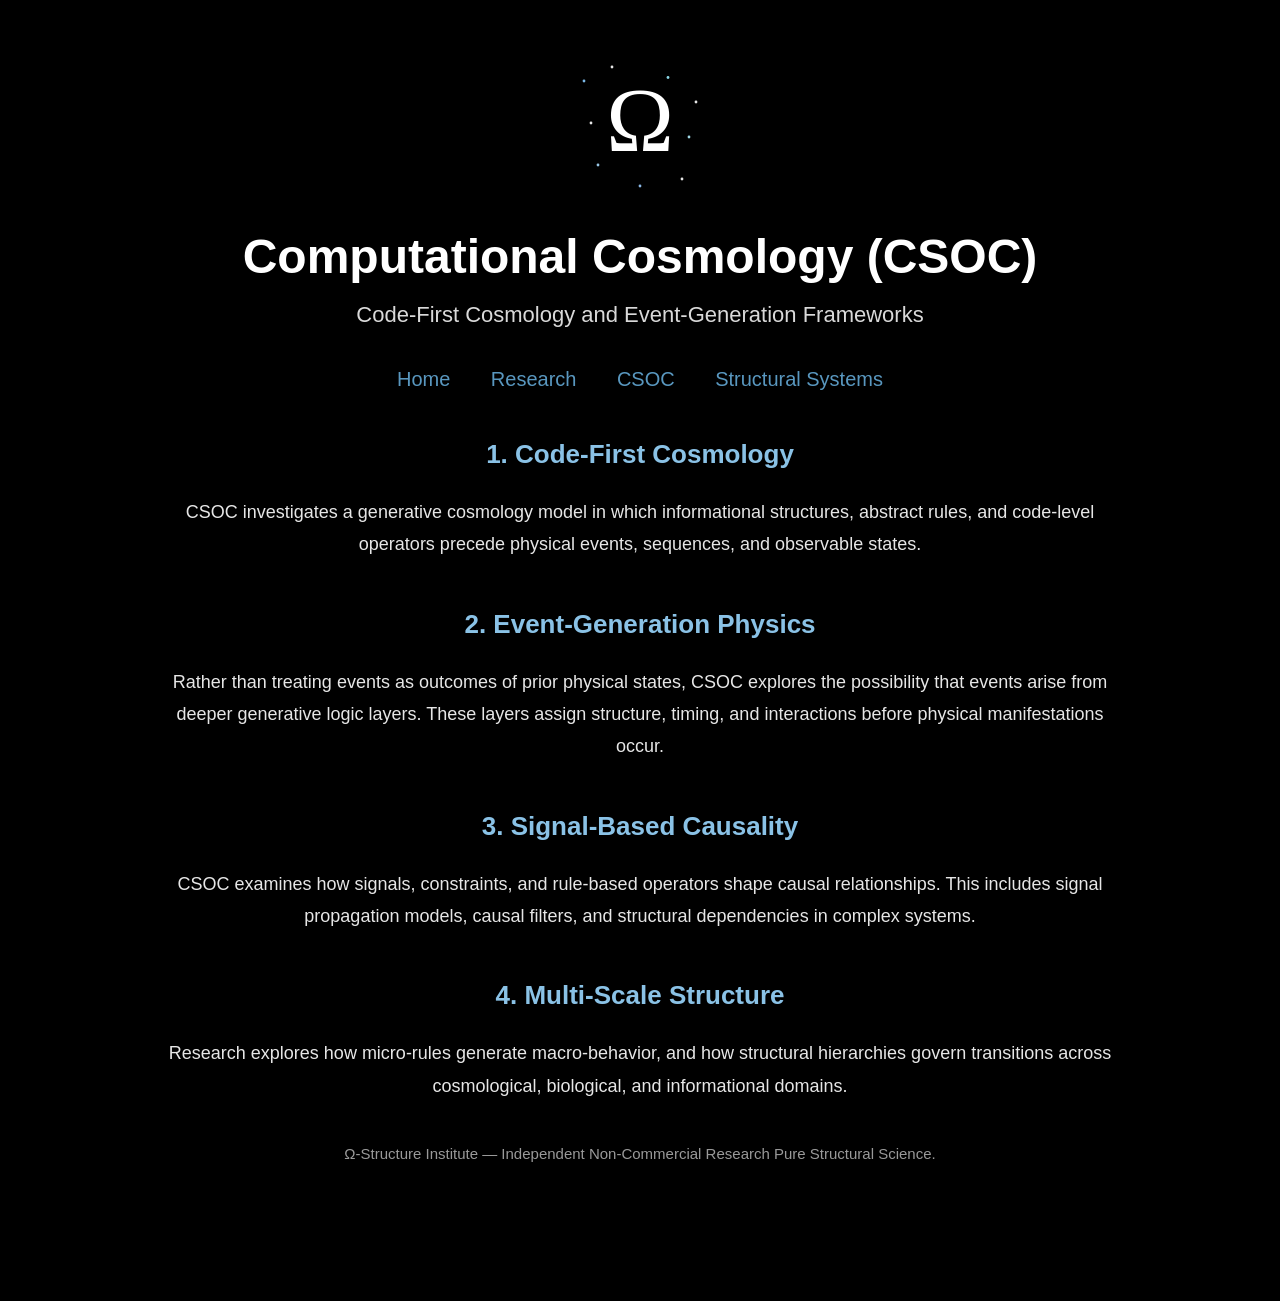
==== csoc.html @ 0bf0d2e1 "Add initial CSOC HTML structure and content" ====
<!DOCTYPE html>
<html lang="en">
<head>
    <meta charset="UTF-8">
    <meta name="viewport" content="width=device-width, initial-scale=1.0">
    <title>CSOC – Ω-Structure Institute</title>
    <link rel="stylesheet" href="style.css">
</head>

<body>

<div class="stars"></div>
<div class="stars2"></div>
<div class="stars3"></div>

<div class="content">

    <img src="logo.svg" width="140" class="logo">

    <h1>Computational Cosmology (CSOC)</h1>
    <h2>Code-First Cosmology and Event-Generation Frameworks</h2>

    <div class="nav">
        <a href="index.html">Home</a>
        <a href="research.html">Research</a>
        <a href="csoc.html">CSOC</a>
        <a href="systems.html">Structural Systems</a>
    </div>

    <section>
        <h3>1. Code-First Cosmology</h3>
        <p>
            CSOC investigates a generative cosmology model in which informational structures,
            abstract rules, and code-level operators precede physical events, sequences, and
            observable states.
        </p>
    </section>

    <section>
        <h3>2. Event-Generation Physics</h3>
        <p>
            Rather than treating events as outcomes of prior physical states, CSOC explores
            the possibility that events arise from deeper generative logic layers.
            These layers assign structure, timing, and interactions before physical
            manifestations occur.
        </p>
    </section>

    <section>
        <h3>3. Signal-Based Causality</h3>
        <p>
            CSOC examines how signals, constraints, and rule-based operators shape causal
            relationships. This includes signal propagation models, causal filters, and
            structural dependencies in complex systems.
        </p>
    </section>

    <section>
        <h3>4. Multi-Scale Structure</h3>
        <p>
            Research explores how micro-rules generate macro-behavior, and how structural
            hierarchies govern transitions across cosmological, biological, and informational
            domains.
        </p>
    </section>

    <footer>
        <p style="opacity:0.6; margin-top:40px;">
            Ω-Structure Institute — Independent Non-Commercial Research  
            Pure Structural Science.
        </p>
    </footer>

</div>

</body>
</html>
---- style.css ----
/* ===============================
   GLOBAL RESET
================================ */
body {
    margin: 0;
    padding: 0;
    background: black;
    color: white;
    font-family: Arial, Helvetica, sans-serif;
    overflow-x: hidden;
}

/* ===============================
   STARFIELD BACKGROUND LAYERS
================================ */
.stars, .stars2, .stars3 {
    position: fixed;
    width: 100%;
    height: 100%;
    top: 0;
    left: 0;
    background-repeat: repeat;
    z-index: -1;
}

.stars {
    background-image: url("https://raw.githubusercontent.com/joshkerr/space-stars/master/stars.png");
    opacity: 0.55;
}

.stars2 {
    background-image: url("https://raw.githubusercontent.com/joshkerr/space-stars/master/stars2.png");
    opacity: 0.4;
}

.stars3 {
    background-image: url("https://raw.githubusercontent.com/joshkerr/space-stars/master/stars3.png");
    opacity: 0.3;
}

/* ===============================
   CONTENT LAYOUT
================================ */
.content {
    text-align: center;
    width: 90%;
    max-width: 950px;
    margin: 60px auto;
    padding-bottom: 60px;
}

/* ===============================
   LOGO ANIMATION
================================ */
.logo {
    opacity: 0;
    animation: fadein 1.8s ease-out forwards;
    margin-bottom: 15px;
}

@keyframes fadein {
    from {
        opacity: 0;
        transform: scale(0.85);
    }
    to {
        opacity: 1;
        transform: scale(1);
    }
}

/* ===============================
   HEADERS
================================ */
h1 {
    font-size: 48px;
    margin-top: 10px;
    margin-bottom: 15px;
}

h2 {
    font-size: 22px;
    font-weight: 300;
    opacity: 0.85;
    margin-bottom: 40px;
}

h3 {
    font-size: 26px;
    color: #9ad7ff;
    margin-top: 40px;
    margin-bottom: 15px;
}

/* ===============================
   SECTIONS
================================ */
section {
    margin-top: 40px;
    font-size: 18px;
    line-height: 1.8;
    opacity: 0.9;
}

section p {
    margin-bottom: 25px;
}

/* ===============================
   NAVIGATION BAR
================================ */
.nav {
    margin-top: 30px;
    margin-bottom: 40px;
}

.nav a {
    color: #77caff;
    margin: 0 18px;
    text-decoration: none;
    font-size: 20px;
    opacity: 0.75;
    transition: 0.3s;
}

.nav a:hover {
    opacity: 1;
    text-shadow: 0 0 8px #77caff;
}

/* ===============================
   FOOTER
================================ */
footer p {
    font-size: 15px;
    line-height: 1.6;
    opacity: 0.6;
}
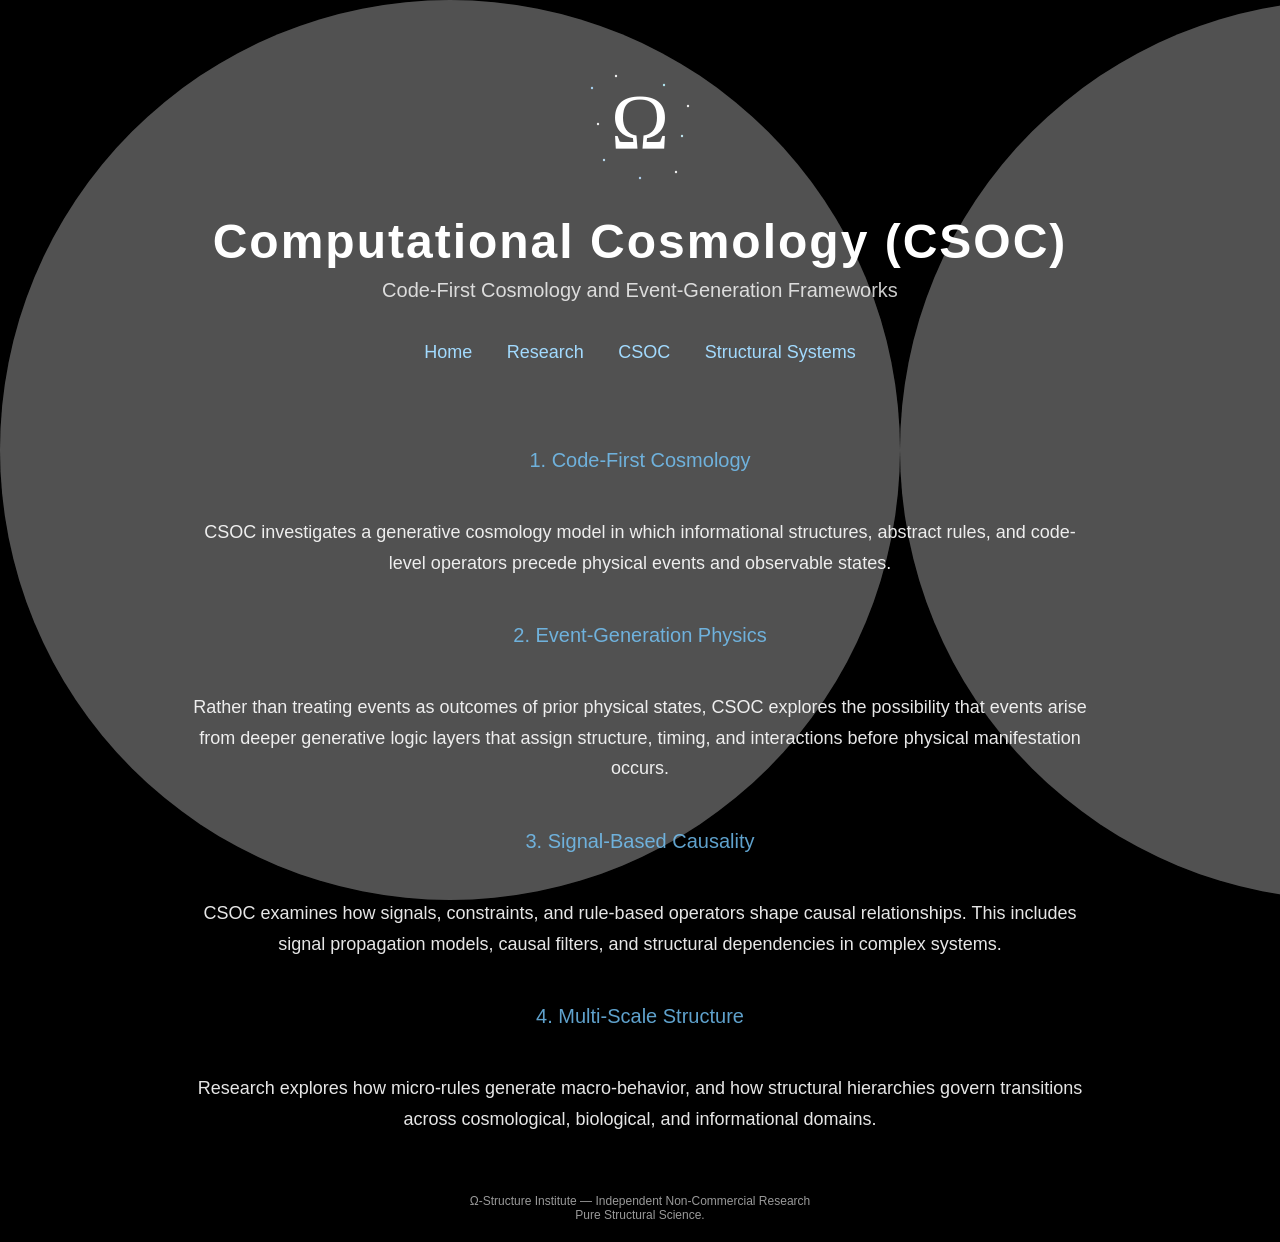
==== commit 1d535500: "CSOC Research Repository Added CSS styles for layout and text formatting. Updated content structure " ====
--- a/csoc.html
+++ b/csoc.html
@@ -5,73 +5,90 @@
     <meta name="viewport" content="width=device-width, initial-scale=1.0">
     <title>CSOC – Ω-Structure Institute</title>
     <link rel="stylesheet" href="style.css">
+    <style>
+        .csoc-container {
+            max-width: 900px;
+            margin: 0 auto;
+            padding-top: 40px;
+            line-height: 1.7;
+            text-align: center;
+        }
+
+        .csoc-container h2 {
+            margin-top: 40px;
+            color: #77caff;
+        }
+
+        .csoc-text {
+            margin-top: 10px;
+            margin-bottom: 30px;
+            font-size: 18px;
+            opacity: 0.9;
+        }
+    </style>
 </head>
 
 <body>
 
-<div class="stars"></div>
-<div class="stars2"></div>
-<div class="stars3"></div>
+    <!-- STARFIELD BACKGROUND -->
+    <div class="stars"></div>
+    <div class="stars2"></div>
+    <div class="stars3"></div>
 
-<div class="content">
+    <div class="content">
 
-    <img src="logo.svg" width="140" class="logo">
+        <!-- LOGO -->
+        <img src="logo.svg" width="120" class="logo">
 
-    <h1>Computational Cosmology (CSOC)</h1>
-    <h2>Code-First Cosmology and Event-Generation Frameworks</h2>
+        <!-- TITLE -->
+        <h1>Computational Cosmology (CSOC)</h1>
+        <h2>Code-First Cosmology and Event-Generation Frameworks</h2>
 
-    <div class="nav">
-        <a href="index.html">Home</a>
-        <a href="research.html">Research</a>
-        <a href="csoc.html">CSOC</a>
-        <a href="systems.html">Structural Systems</a>
+        <!-- NAV -->
+        <div class="nav">
+            <a href="index.html">Home</a>
+            <a href="research.html">Research</a>
+            <a href="csoc.html">CSOC</a>
+            <a href="systems.html">Structural Systems</a>
+        </div>
+
+        <div class="csoc-container">
+
+            <h2>1. Code-First Cosmology</h2>
+            <p class="csoc-text">
+                CSOC investigates a generative cosmology model in which informational structures,
+                abstract rules, and code-level operators precede physical events and observable states.
+            </p>
+
+            <h2>2. Event-Generation Physics</h2>
+            <p class="csoc-text">
+                Rather than treating events as outcomes of prior physical states, CSOC explores the possibility
+                that events arise from deeper generative logic layers that assign structure, timing,
+                and interactions before physical manifestation occurs.
+            </p>
+
+            <h2>3. Signal-Based Causality</h2>
+            <p class="csoc-text">
+                CSOC examines how signals, constraints, and rule-based operators shape causal relationships.
+                This includes signal propagation models, causal filters, and structural dependencies
+                in complex systems.
+            </p>
+
+            <h2>4. Multi-Scale Structure</h2>
+            <p class="csoc-text">
+                Research explores how micro-rules generate macro-behavior, and how structural hierarchies
+                govern transitions across cosmological, biological, and informational domains.
+            </p>
+
+        </div>
+
+        <!-- FOOTER -->
+        <footer>
+            <p>Ω-Structure Institute — Independent Non-Commercial Research</p>
+            <p>Pure Structural Science.</p>
+        </footer>
+
     </div>
-
-    <section>
-        <h3>1. Code-First Cosmology</h3>
-        <p>
-            CSOC investigates a generative cosmology model in which informational structures,
-            abstract rules, and code-level operators precede physical events, sequences, and
-            observable states.
-        </p>
-    </section>
-
-    <section>
-        <h3>2. Event-Generation Physics</h3>
-        <p>
-            Rather than treating events as outcomes of prior physical states, CSOC explores
-            the possibility that events arise from deeper generative logic layers.
-            These layers assign structure, timing, and interactions before physical
-            manifestations occur.
-        </p>
-    </section>
-
-    <section>
-        <h3>3. Signal-Based Causality</h3>
-        <p>
-            CSOC examines how signals, constraints, and rule-based operators shape causal
-            relationships. This includes signal propagation models, causal filters, and
-            structural dependencies in complex systems.
-        </p>
-    </section>
-
-    <section>
-        <h3>4. Multi-Scale Structure</h3>
-        <p>
-            Research explores how micro-rules generate macro-behavior, and how structural
-            hierarchies govern transitions across cosmological, biological, and informational
-            domains.
-        </p>
-    </section>
-
-    <footer>
-        <p style="opacity:0.6; margin-top:40px;">
-            Ω-Structure Institute — Independent Non-Commercial Research  
-            Pure Structural Science.
-        </p>
-    </footer>
-
-</div>
 
 </body>
 </html>
--- a/style.css
+++ b/style.css
@@ -1,138 +1,167 @@
-/* ===============================
-   GLOBAL RESET
-================================ */
-body {
+/* GLOBAL RESET */
+* {
     margin: 0;
     padding: 0;
-    background: black;
-    color: white;
+    box-sizing: border-box;
+}
+
+body {
+    background: #000;
+    color: #fff;
     font-family: Arial, Helvetica, sans-serif;
+    text-align: center;
     overflow-x: hidden;
 }
 
-/* ===============================
-   STARFIELD BACKGROUND LAYERS
-================================ */
+/* MAIN CONTENT WRAPPER */
+.content {
+    margin-top: 50px;
+    padding: 20px;
+}
+
+/* LOGO */
+.logo {
+    margin-bottom: 20px;
+}
+
+/* TITLES */
+h1 {
+    font-size: 48px;
+    margin-bottom: 10px;
+    letter-spacing: 2px;
+}
+
+h2 {
+    font-size: 20px;
+    font-weight: 300;
+    margin-bottom: 40px;
+    opacity: 0.8;
+}
+
+/* NAVIGATION */
+.nav a {
+    margin: 0 15px;
+    color: #77caff;
+    text-decoration: none;
+    font-size: 18px;
+}
+.nav a:hover {
+    color: white;
+}
+
+/* STARFIELD BACKGROUND */
 .stars, .stars2, .stars3 {
     position: fixed;
     width: 100%;
     height: 100%;
     top: 0;
     left: 0;
-    background-repeat: repeat;
-    z-index: -1;
+    background-size: contain;
+    pointer-events: none;
 }
 
 .stars {
-    background-image: url("https://raw.githubusercontent.com/joshkerr/space-stars/master/stars.png");
-    opacity: 0.55;
+    background-image: url("data:image/svg+xml;utf8,<svg xmlns='http://www.w3.org/2000/svg' width='3' height='3'><circle cx='1.5' cy='1.5' r='1.5' fill='white'/></svg>");
+    animation: moveStars 60s linear infinite;
+    opacity: 0.2;
 }
 
 .stars2 {
-    background-image: url("https://raw.githubusercontent.com/joshkerr/space-stars/master/stars2.png");
-    opacity: 0.4;
+    background-image: url("data:image/svg+xml;utf8,<svg xmlns='http://www.w3.org/2000/svg' width='3' height='3'><circle cx='1.5' cy='1.5' r='1.5' fill='#77caff'/></svg>");
+    animation: moveStars2 90s linear infinite;
+    opacity: 0.35;
 }
 
 .stars3 {
-    background-image: url("https://raw.githubusercontent.com/joshkerr/space-stars/master/stars3.png");
-    opacity: 0.3;
+    background-image: url("data:image/svg+xml;utf8,<svg xmlns='http://www.w3.org/2000/svg' width='3' height='3'><circle cx='1.5' cy='1.5' r='1.5' fill='white'/></svg>");
+    animation: moveStars3 120s linear infinite;
+    opacity: 0.15;
 }
 
-/* ===============================
-   CONTENT LAYOUT
-================================ */
-.content {
-    text-align: center;
-    width: 90%;
-    max-width: 950px;
-    margin: 60px auto;
-    padding-bottom: 60px;
+@keyframes moveStars {
+    from { transform: translateY(0px); }
+    to { transform: translateY(-1500px); }
+}
+@keyframes moveStars2 {
+    from { transform: translateY(0px); }
+    to { transform: translateY(-1000px); }
+}
+@keyframes moveStars3 {
+    from { transform: translateY(0px); }
+    to { transform: translateY(-700px); }
 }
 
-/* ===============================
-   LOGO ANIMATION
-================================ */
-.logo {
-    opacity: 0;
-    animation: fadein 1.8s ease-out forwards;
-    margin-bottom: 15px;
-}
-
-@keyframes fadein {
-    from {
-        opacity: 0;
-        transform: scale(0.85);
-    }
-    to {
-        opacity: 1;
-        transform: scale(1);
-    }
-}
-
-/* ===============================
-   HEADERS
-================================ */
-h1 {
-    font-size: 48px;
-    margin-top: 10px;
-    margin-bottom: 15px;
-}
-
-h2 {
-    font-size: 22px;
-    font-weight: 300;
-    opacity: 0.85;
-    margin-bottom: 40px;
-}
-
-h3 {
-    font-size: 26px;
-    color: #9ad7ff;
-    margin-top: 40px;
-    margin-bottom: 15px;
-}
-
-/* ===============================
-   SECTIONS
-================================ */
-section {
-    margin-top: 40px;
-    font-size: 18px;
-    line-height: 1.8;
+/* ABOUT SECTION */
+.about {
+    margin-top: 60px;
+    margin-bottom: 60px;
+    max-width: 850px;
+    margin-left: auto;
+    margin-right: auto;
+    line-height: 1.6;
     opacity: 0.9;
 }
 
-section p {
-    margin-bottom: 25px;
+/* RESEARCH DOMAINS */
+.domains {
+    margin-top: 50px;
+    margin-bottom: 60px;
+    max-width: 850px;
+    margin-left: auto;
+    margin-right: auto;
+    line-height: 1.6;
 }
 
-/* ===============================
-   NAVIGATION BAR
-================================ */
-.nav {
+.domains h3 {
     margin-top: 30px;
-    margin-bottom: 40px;
+    color: #77caff;
 }
 
-.nav a {
-    color: #77caff;
-    margin: 0 18px;
-    text-decoration: none;
-    font-size: 20px;
-    opacity: 0.75;
+/* TEAM SECTION */
+.team-section {
+    margin-top: 70px;
+    margin-bottom: 80px;
+}
+
+.team-subtitle {
+    opacity: 0.7;
+    margin-bottom: 30px;
+}
+
+.team-grid {
+    display: flex;
+    justify-content: center;
+    flex-wrap: wrap;
+    gap: 25px;
+}
+
+.team-card {
+    background: rgba(255,255,255,0.03);
+    padding: 20px;
+    width: 260px;
+    border-radius: 14px;
+    border: 1px solid rgba(255,255,255,0.05);
     transition: 0.3s;
 }
 
-.nav a:hover {
-    opacity: 1;
-    text-shadow: 0 0 8px #77caff;
+.team-card:hover {
+    transform: translateY(-6px);
+    background: rgba(255,255,255,0.08);
 }
 
-/* ===============================
-   FOOTER
-================================ */
-footer p {
-    font-size: 15px;
-    line-height: 1.6;
+.team-card h3 {
+    margin-bottom: 10px;
+    color: #77caff;
+}
+
+.team-card p {
+    opacity: 0.85;
+    line-height: 1.4;
+}
+
+/* FOOTER */
+footer {
+    margin-top: 60px;
+    font-size: 12px;
     opacity: 0.6;
 }
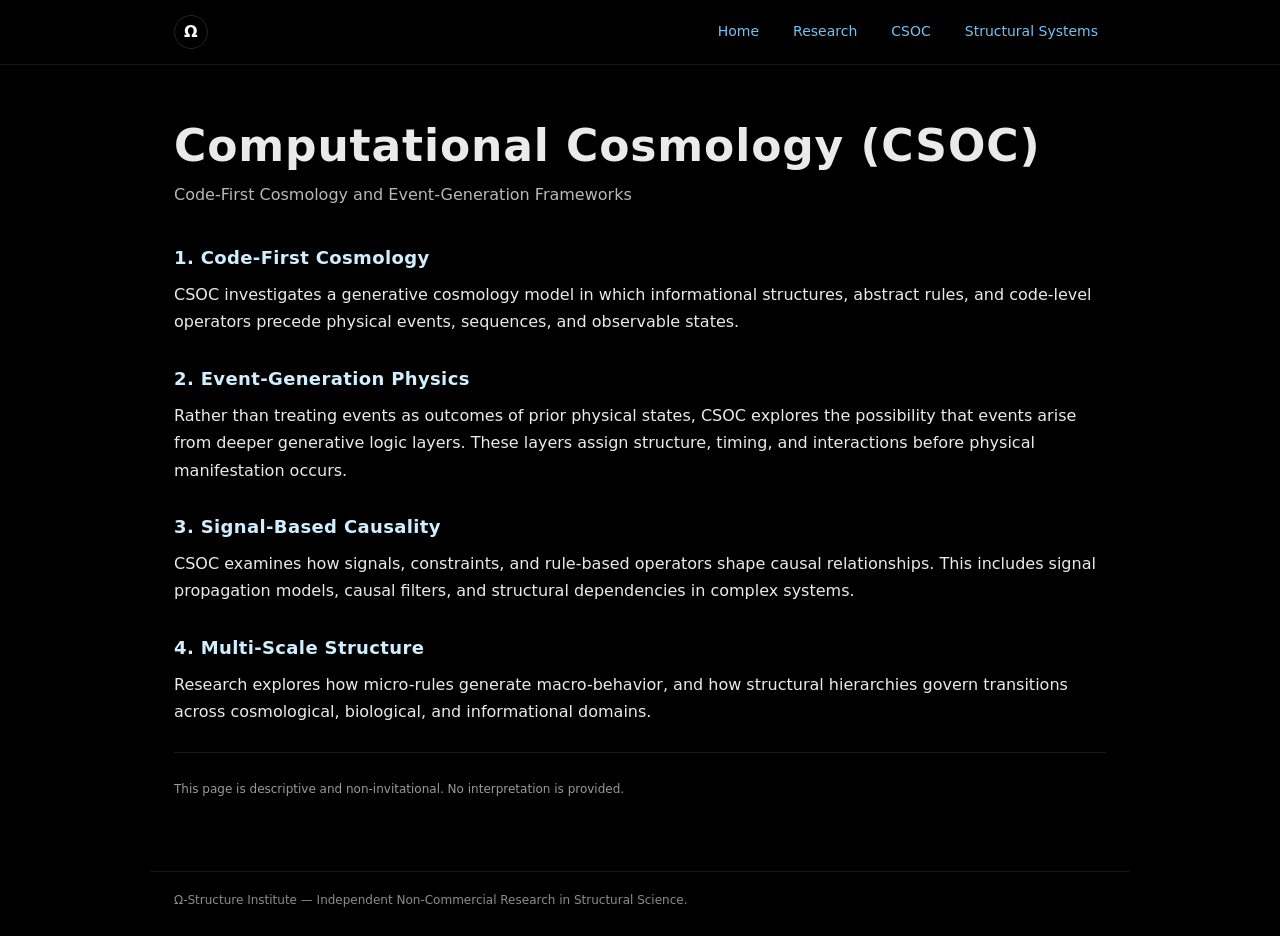
==== commit 5322f20b: "Revise CSOC page structure and content Updated the HTML structure and content for the CSOC page, inc" ====
--- a/csoc.html
+++ b/csoc.html
@@ -1,94 +1,66 @@
 <!DOCTYPE html>
 <html lang="en">
 <head>
-    <meta charset="UTF-8">
-    <meta name="viewport" content="width=device-width, initial-scale=1.0">
-    <title>CSOC – Ω-Structure Institute</title>
-    <link rel="stylesheet" href="style.css">
-    <style>
-        .csoc-container {
-            max-width: 900px;
-            margin: 0 auto;
-            padding-top: 40px;
-            line-height: 1.7;
-            text-align: center;
-        }
-
-        .csoc-container h2 {
-            margin-top: 40px;
-            color: #77caff;
-        }
-
-        .csoc-text {
-            margin-top: 10px;
-            margin-bottom: 30px;
-            font-size: 18px;
-            opacity: 0.9;
-        }
-    </style>
+  <meta charset="utf-8" />
+  <meta name="viewport" content="width=device-width, initial-scale=1" />
+  <title>Computational Cosmology (CSOC) — Ω-Structure Institute</title>
+  <meta name="robots" content="index,follow" />
+  <link rel="stylesheet" href="style.css" />
 </head>
 
 <body>
 
-    <!-- STARFIELD BACKGROUND -->
-    <div class="stars"></div>
-    <div class="stars2"></div>
-    <div class="stars3"></div>
+  <header class="nav">
+    <div class="nav-inner">
+      <div class="logo">Ω</div>
+      <nav class="nav-links">
+        <a href="index.html">Home</a>
+        <a href="research.html">Research</a>
+        <a href="csoc.html">CSOC</a>
+        <a href="systems.html">Structural Systems</a>
+      </nav>
+    </div>
+  </header>
 
-    <div class="content">
+  <main class="page">
+    <h1>Computational Cosmology (CSOC)</h1>
+    <p class="subtitle">Code-First Cosmology and Event-Generation Frameworks</p>
 
-        <!-- LOGO -->
-        <img src="logo.svg" width="120" class="logo">
+    <h2>1. Code-First Cosmology</h2>
+    <p>
+      CSOC investigates a generative cosmology model in which informational structures, abstract rules,
+      and code-level operators precede physical events, sequences, and observable states.
+    </p>
 
-        <!-- TITLE -->
-        <h1>Computational Cosmology (CSOC)</h1>
-        <h2>Code-First Cosmology and Event-Generation Frameworks</h2>
+    <h2>2. Event-Generation Physics</h2>
+    <p>
+      Rather than treating events as outcomes of prior physical states, CSOC explores the possibility that
+      events arise from deeper generative logic layers. These layers assign structure, timing, and interactions
+      before physical manifestation occurs.
+    </p>
 
-        <!-- NAV -->
-        <div class="nav">
-            <a href="index.html">Home</a>
-            <a href="research.html">Research</a>
-            <a href="csoc.html">CSOC</a>
-            <a href="systems.html">Structural Systems</a>
-        </div>
+    <h2>3. Signal-Based Causality</h2>
+    <p>
+      CSOC examines how signals, constraints, and rule-based operators shape causal relationships.
+      This includes signal propagation models, causal filters, and structural dependencies in complex systems.
+    </p>
 
-        <div class="csoc-container">
+    <h2>4. Multi-Scale Structure</h2>
+    <p>
+      Research explores how micro-rules generate macro-behavior, and how structural hierarchies govern transitions
+      across cosmological, biological, and informational domains.
+    </p>
 
-            <h2>1. Code-First Cosmology</h2>
-            <p class="csoc-text">
-                CSOC investigates a generative cosmology model in which informational structures,
-                abstract rules, and code-level operators precede physical events and observable states.
-            </p>
+    <div class="hr"></div>
 
-            <h2>2. Event-Generation Physics</h2>
-            <p class="csoc-text">
-                Rather than treating events as outcomes of prior physical states, CSOC explores the possibility
-                that events arise from deeper generative logic layers that assign structure, timing,
-                and interactions before physical manifestation occurs.
-            </p>
+    <p style="color:rgba(255,255,255,.60); font-size:12px; margin:0;">
+      This page is descriptive and non-invitational. No interpretation is provided.
+    </p>
+  </main>
 
-            <h2>3. Signal-Based Causality</h2>
-            <p class="csoc-text">
-                CSOC examines how signals, constraints, and rule-based operators shape causal relationships.
-                This includes signal propagation models, causal filters, and structural dependencies
-                in complex systems.
-            </p>
-
-            <h2>4. Multi-Scale Structure</h2>
-            <p class="csoc-text">
-                Research explores how micro-rules generate macro-behavior, and how structural hierarchies
-                govern transitions across cosmological, biological, and informational domains.
-            </p>
-
-        </div>
-
-        <!-- FOOTER -->
-        <footer>
-            <p>Ω-Structure Institute — Independent Non-Commercial Research</p>
-            <p>Pure Structural Science.</p>
-        </footer>
-
-    </div>
+  <footer class="footer">
+    Ω-Structure Institute — Independent Non-Commercial Research in Structural Science.
+  </footer>
 
 </body>
 </html>
--- a/style.css
+++ b/style.css
@@ -1,167 +1,130 @@
-/* GLOBAL RESET */
-* {
-    margin: 0;
-    padding: 0;
-    box-sizing: border-box;
+/* ===== Base ===== */
+:root{
+  --bg:#000;
+  --fg:#eaeaea;
+  --muted:#b8b8b8;
+  --link:#7ecbff;
+  --max: 980px;
+  --pad: 24px;
+  --nav-h: 72px;
+  --radius: 14px;
 }
 
-body {
-    background: #000;
-    color: #fff;
-    font-family: Arial, Helvetica, sans-serif;
-    text-align: center;
-    overflow-x: hidden;
+*{ box-sizing:border-box; }
+html,body{ height:100%; }
+body{
+  margin:0;
+  background:var(--bg);
+  color:var(--fg);
+  font-family: ui-sans-serif, system-ui, -apple-system, Segoe UI, Roboto, Helvetica, Arial, "Apple Color Emoji", "Segoe UI Emoji";
+  line-height:1.7;
 }
 
-/* MAIN CONTENT WRAPPER */
-.content {
-    margin-top: 50px;
-    padding: 20px;
+/* ===== Links ===== */
+a{ color:var(--link); text-decoration:none; }
+a:hover{ text-decoration:underline; }
+
+/* ===== Top Nav (fixed, centered) ===== */
+header.nav{
+  position: sticky;
+  top:0;
+  z-index:50;
+  background: rgba(0,0,0,.72);
+  backdrop-filter: blur(10px);
+  border-bottom: 1px solid rgba(255,255,255,.08);
 }
 
-/* LOGO */
-.logo {
-    margin-bottom: 20px;
+.nav-inner{
+  max-width: var(--max);
+  margin: 0 auto;
+  padding: 14px var(--pad);
+  display:flex;
+  align-items:center;
+  justify-content:space-between;
+  gap:16px;
 }
 
-/* TITLES */
-h1 {
-    font-size: 48px;
-    margin-bottom: 10px;
-    letter-spacing: 2px;
+.logo{
+  width: 34px;
+  height: 34px;
+  border-radius: 999px;
+  display:grid;
+  place-items:center;
+  border: 1px solid rgba(255,255,255,.14);
+  color: #fff;
+  font-weight: 700;
+  letter-spacing: .02em;
+  user-select:none;
 }
 
-h2 {
-    font-size: 20px;
-    font-weight: 300;
-    margin-bottom: 40px;
-    opacity: 0.8;
+.nav-links{
+  display:flex;
+  gap:18px;
+  flex-wrap:wrap;
+  justify-content:flex-end;
+  font-size: 14px;
+  opacity:.95;
 }
 
-/* NAVIGATION */
-.nav a {
-    margin: 0 15px;
-    color: #77caff;
-    text-decoration: none;
-    font-size: 18px;
+.nav-links a{
+  padding: 6px 8px;
+  border-radius: 10px;
 }
-.nav a:hover {
-    color: white;
+.nav-links a:hover{
+  background: rgba(255,255,255,.06);
+  text-decoration:none;
 }
 
-/* STARFIELD BACKGROUND */
-.stars, .stars2, .stars3 {
-    position: fixed;
-    width: 100%;
-    height: 100%;
-    top: 0;
-    left: 0;
-    background-size: contain;
-    pointer-events: none;
+/* ===== Page Container (ONLY layout owner) ===== */
+main.page{
+  max-width: var(--max);
+  margin: 0 auto;
+  padding: 56px var(--pad) 72px;
 }
 
-.stars {
-    background-image: url("data:image/svg+xml;utf8,<svg xmlns='http://www.w3.org/2000/svg' width='3' height='3'><circle cx='1.5' cy='1.5' r='1.5' fill='white'/></svg>");
-    animation: moveStars 60s linear infinite;
-    opacity: 0.2;
+/* ===== Typography ===== */
+h1{
+  margin: 0 0 10px;
+  font-size: 44px;
+  line-height:1.15;
+  letter-spacing: .02em;
 }
 
-.stars2 {
-    background-image: url("data:image/svg+xml;utf8,<svg xmlns='http://www.w3.org/2000/svg' width='3' height='3'><circle cx='1.5' cy='1.5' r='1.5' fill='#77caff'/></svg>");
-    animation: moveStars2 90s linear infinite;
-    opacity: 0.35;
+.subtitle{
+  margin: 0 0 34px;
+  color: var(--muted);
+  font-size: 16px;
 }
 
-.stars3 {
-    background-image: url("data:image/svg+xml;utf8,<svg xmlns='http://www.w3.org/2000/svg' width='3' height='3'><circle cx='1.5' cy='1.5' r='1.5' fill='white'/></svg>");
-    animation: moveStars3 120s linear infinite;
-    opacity: 0.15;
+/* Section blocks */
+h2{
+  margin: 28px 0 8px;
+  font-size: 18px;
+  letter-spacing: .02em;
+  color: #cfefff;
+}
+p{ margin: 0 0 14px; color: var(--fg); }
+
+/* Small divider */
+.hr{
+  height:1px;
+  background: rgba(255,255,255,.10);
+  margin: 26px 0;
 }
 
-@keyframes moveStars {
-    from { transform: translateY(0px); }
-    to { transform: translateY(-1500px); }
-}
-@keyframes moveStars2 {
-    from { transform: translateY(0px); }
-    to { transform: translateY(-1000px); }
-}
-@keyframes moveStars3 {
-    from { transform: translateY(0px); }
-    to { transform: translateY(-700px); }
+/* ===== Footer ===== */
+footer.footer{
+  max-width: var(--max);
+  margin: 0 auto;
+  padding: 18px var(--pad) 26px;
+  color: rgba(255,255,255,.55);
+  font-size: 12px;
+  border-top: 1px solid rgba(255,255,255,.08);
 }
 
-/* ABOUT SECTION */
-.about {
-    margin-top: 60px;
-    margin-bottom: 60px;
-    max-width: 850px;
-    margin-left: auto;
-    margin-right: auto;
-    line-height: 1.6;
-    opacity: 0.9;
+/* ===== Responsive ===== */
+@media (max-width: 640px){
+  h1{ font-size: 34px; }
+  .nav-inner{ padding: 12px 16px; }
+  main.page{ padding: 40px 16px 56px; }
 }
-
-/* RESEARCH DOMAINS */
-.domains {
-    margin-top: 50px;
-    margin-bottom: 60px;
-    max-width: 850px;
-    margin-left: auto;
-    margin-right: auto;
-    line-height: 1.6;
-}
-
-.domains h3 {
-    margin-top: 30px;
-    color: #77caff;
-}
-
-/* TEAM SECTION */
-.team-section {
-    margin-top: 70px;
-    margin-bottom: 80px;
-}
-
-.team-subtitle {
-    opacity: 0.7;
-    margin-bottom: 30px;
-}
-
-.team-grid {
-    display: flex;
-    justify-content: center;
-    flex-wrap: wrap;
-    gap: 25px;
-}
-
-.team-card {
-    background: rgba(255,255,255,0.03);
-    padding: 20px;
-    width: 260px;
-    border-radius: 14px;
-    border: 1px solid rgba(255,255,255,0.05);
-    transition: 0.3s;
-}
-
-.team-card:hover {
-    transform: translateY(-6px);
-    background: rgba(255,255,255,0.08);
-}
-
-.team-card h3 {
-    margin-bottom: 10px;
-    color: #77caff;
-}
-
-.team-card p {
-    opacity: 0.85;
-    line-height: 1.4;
-}
-
-/* FOOTER */
-footer {
-    margin-top: 60px;
-    font-size: 12px;
-    opacity: 0.6;
-}
